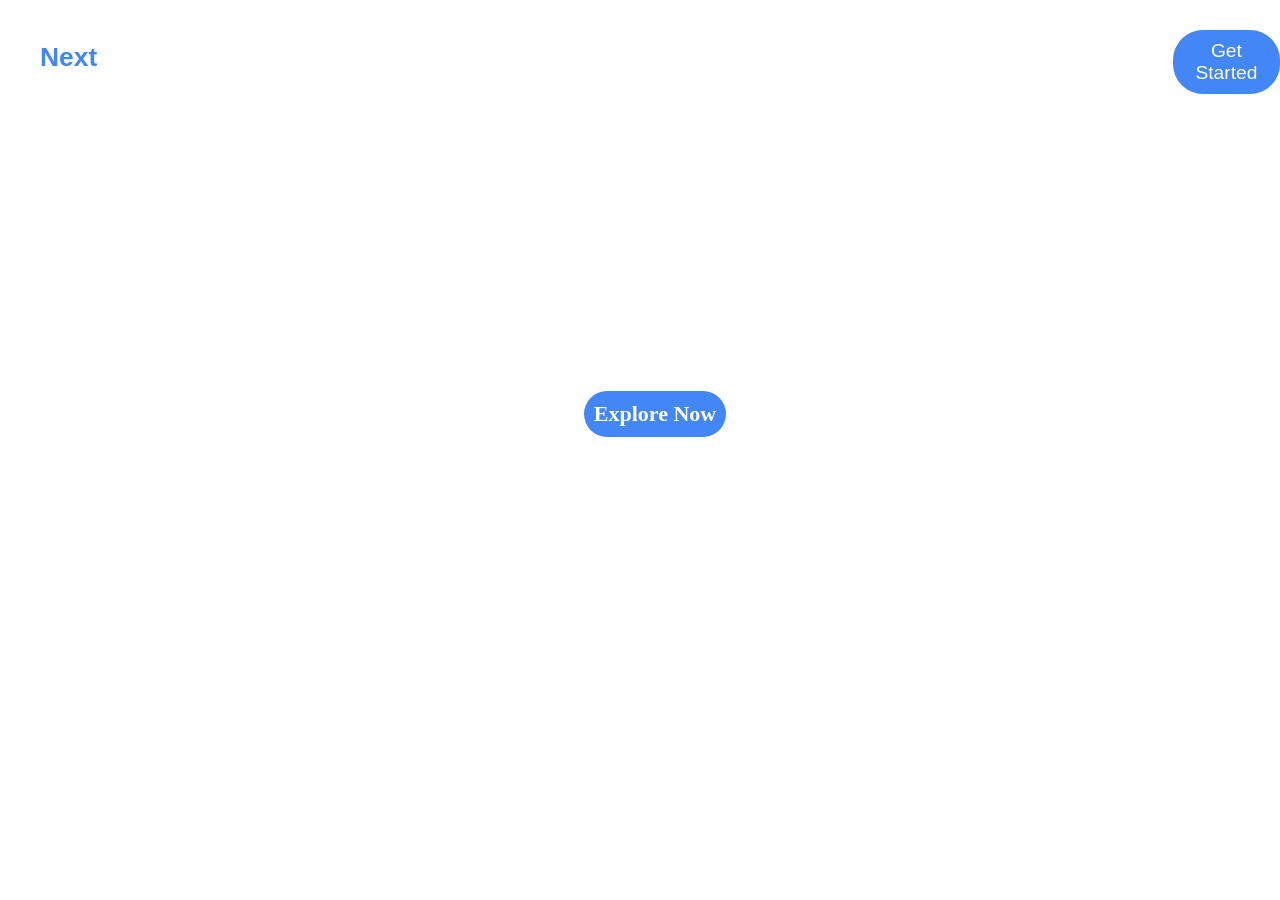
==== index.html @ 0abc8612 "Rename to index.html and style.css" ====
<!DOCTYPE html>
<html>
    <head>
<title> travel
</title>
<link rel="stylesheet" href="style.css">
    </head>
    <body>
    <section class="section">
<nav class="navbar">
<span class="logo">
    <p id="next">Next</p>
    <p id="gen">Gen</p>
</span>
<div class="link">
    <a href="#" class="link">Home</a>
    <a href="#" class="link">About
    </a>
    <a href="#" class="link">Destination</a>
    <a href="#" class="link">Blog</a>
    <a href="#" class="link">Contact</a>
</div>
<button class="button">
    Get Started
</button>

</nav>

<section class="hero">
    <div class="hero-content">
        <ul class="ul">
            <li> Explore</li>
            <li>Travel</li>
            <li>Live</li>
        </ul>
        <h1 class="h1"> Small steps <br>Big Adventures</h1>
        <p class="description">Life is not about the
destination,<br> its about the journey. </p>
    </div>
    <div class="hero-button">
        Explore Now
    </div>

</section>
</section>
    </body>
</html>
---- style.css ----
*{
text-decoration-line: none;
    margin: 0px;
    padding: 0px;
}
.section{
    background-image: url(image.png);
    background-repeat: no-repeat;
    background-size: cover;
    height: 100vh;

}
    .navbar{
        color: blue;
        display: flex;
        font-weight: bolder;
        padding-bottom: 20px;
        align-items: center;
    /* height: 80vh; */
    /* width:80vw ; */

    }
    .logo{
        display: flex;
        margin-left: 40px;
        margin-top: 20px;
        font-size: 22px;
        font-family: Verdana, Geneva, Tahoma, sans-serif;
    }
    #next{
        color: #4287f5;
        font-weight: bolder;

        font-size: larger;

    }
    #gen {
    color: white;
    font-size: larger;

    }
    .link{
        color: white;
        justify-content: space-around;
        align-items: center;
        margin-left: 90px;
        margin-top: 20px;
        font-size: 27px;
        gap:none;

    }

    button{
        background-color: #4287f5;
        color: white;
        border-radius: 30px;
        padding: 10px;
        margin-left: 140px;
        margin-top:30px ;
        font-size: 22px;
        border: none;
        font-size: larger;

    }
    .hero{
    /* height: 90vh; */
    text-align: center;
    align-items: center;
    font-size: 30px;
    }
    .ul{
        display: flex;
        color: white;
        font-size: 25px ;

        /* justify-content: space-evenly; */
        /* justify-content: space-between; */
        margin-left: 40px;
        margin-top: 90px;
        row-gap: 20px;
        gap: 20px;
    }
    .hero{
        color: white;
        font-size: 30px;
        font-weight: bolder;
        margin-left: 30px;
    }
    .description{
        margin-left: 30px;
        font-size: 25px;
        margin-top: 15px;
    }
    .hero-button{
        border: none;
        background-color: #4287f5;
        color: white;
        padding: 10px;
        border-radius: 30px;
        display: inline-block;
        font-size: 22px;
        margin-top: 20px;
    }
    h1{
        font-size: 30px;
    }
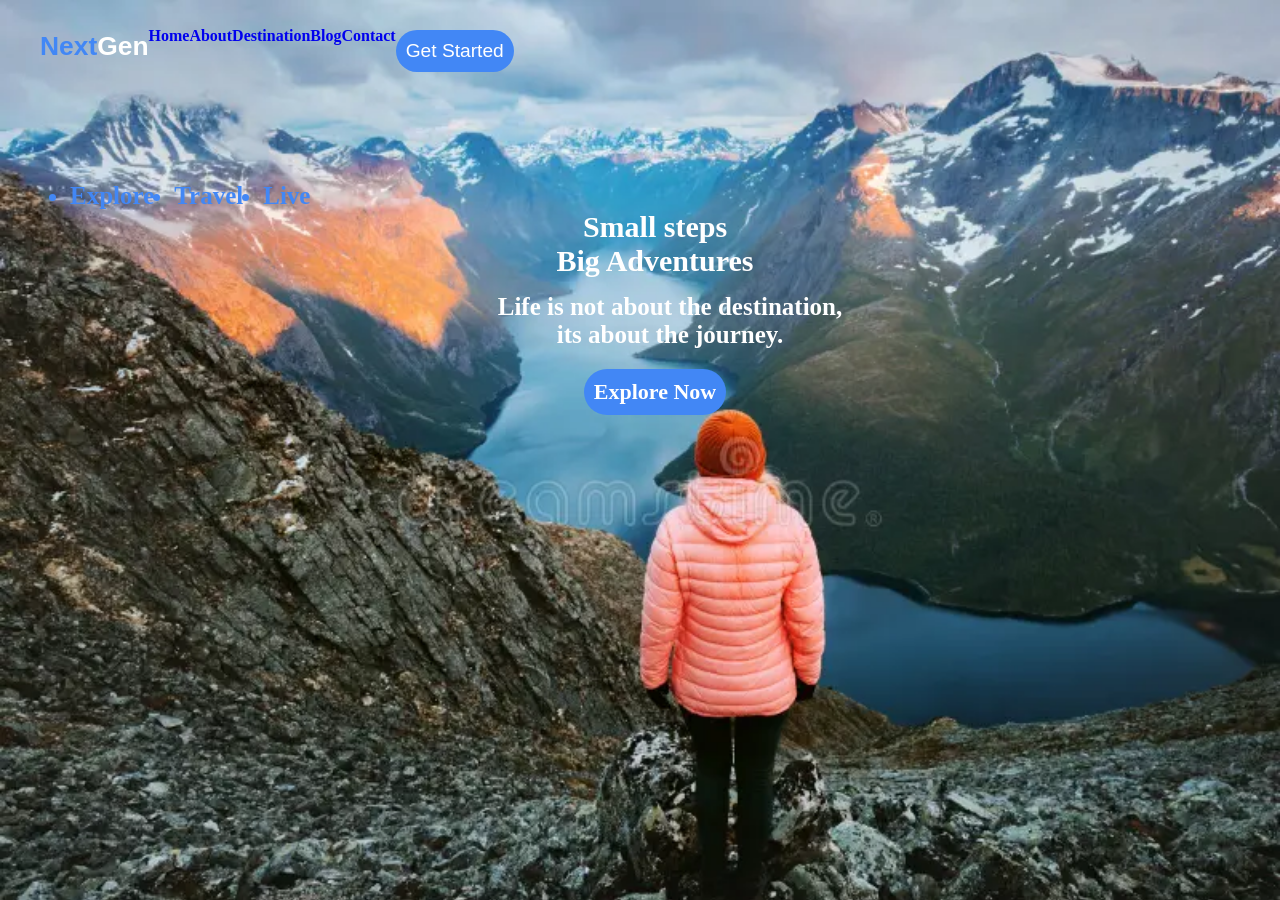
==== commit cc4763a5: "Update index.html" ====
--- a/index.html
+++ b/index.html
@@ -13,14 +13,13 @@
     <p id="next">Next</p>
     <p id="gen">Gen</p>
 </span>
-<div class="link">
-    <a href="#" class="link">Home</a>
-    <a href="#" class="link">About
+    <a href="#" id="Home">Home</a>
+    <a href="#" id="About">About
     </a>
-    <a href="#" class="link">Destination</a>
-    <a href="#" class="link">Blog</a>
-    <a href="#" class="link">Contact</a>
-</div>
+    <a href="#" id="Destination">Destination</a>
+    <a href="#" id="Blog">Blog</a>
+    <a href="#" id="Contact">Contact</a>
+
 <button class="button">
     Get Started
 </button>
--- a/style.css
+++ b/style.css
@@ -4,7 +4,7 @@
     padding: 0px;
 }
 .section{
-    background-image: url(image.png);
+    background-image: url( tavel.png);
     background-repeat: no-repeat;
     background-size: cover;
     height: 100vh;
@@ -45,7 +45,7 @@
         align-items: center;
         margin-left: 90px;
         margin-top: 20px;
-        font-size: 27px;
+        font-size: 23px;
         gap:none;
 
     }
@@ -55,7 +55,7 @@
         color: white;
         border-radius: 30px;
         padding: 10px;
-        margin-left: 140px;
+        margin-right: 140px;
         margin-top:30px ;
         font-size: 22px;
         border: none;
@@ -70,7 +70,7 @@
     }
     .ul{
         display: flex;
-        color: white;
+        color: #4287f5;
         font-size: 25px ;
 
         /* justify-content: space-evenly; */
@@ -103,4 +103,4 @@
     }
     h1{
         font-size: 30px;
-    }+    }
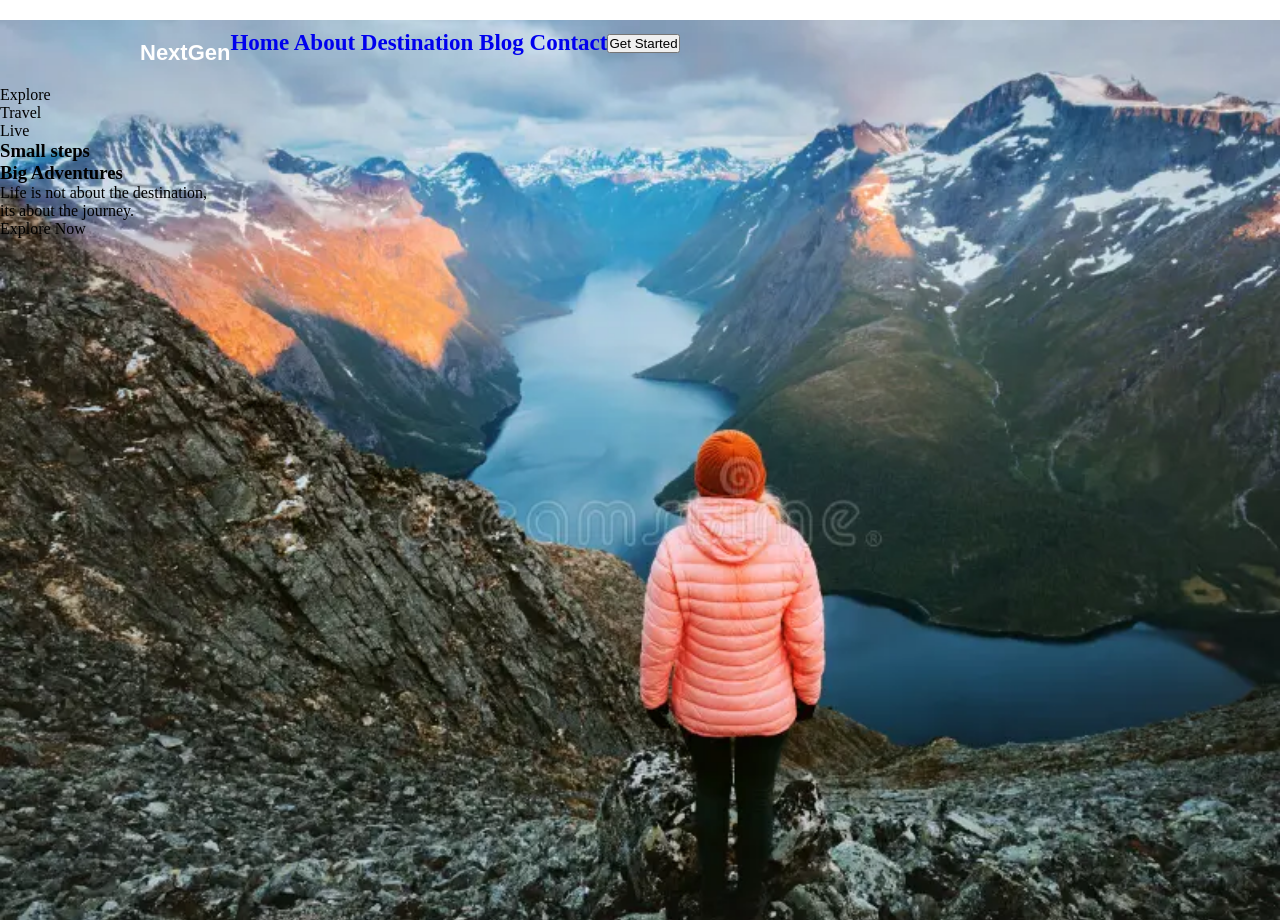
==== commit eef1ef4e: "Update index.html" ====
--- a/index.html
+++ b/index.html
@@ -13,12 +13,14 @@
     <p id="next">Next</p>
     <p id="gen">Gen</p>
 </span>
+    <div class"link">
     <a href="#" id="Home">Home</a>
     <a href="#" id="About">About
     </a>
     <a href="#" id="Destination">Destination</a>
     <a href="#" id="Blog">Blog</a>
     <a href="#" id="Contact">Contact</a>
+        </div>
 
 <button class="button">
     Get Started
--- a/style.css
+++ b/style.css
@@ -11,11 +11,17 @@
 
 }
     .navbar{
-        color: blue;
+        color: white;
+        align-items: center;
+        margin-top: 20px;
+        font-size: 23px;
+        text-align: center;
         display: flex;
         font-weight: bolder;
         padding-bottom: 20px;
-        align-items: center;
+        margin-left: 100px;
+        justify-content: space-betwwen
+        
     /* height: 80vh; */
     /* width:80vw ; */
 
@@ -26,7 +32,9 @@
         margin-top: 20px;
         font-size: 22px;
         font-family: Verdana, Geneva, Tahoma, sans-serif;
-    }
+    } 
+.link{
+    justify-content:space-between;
     #next{
         color: #4287f5;
         font-weight: bolder;
@@ -39,16 +47,27 @@
     font-size: larger;
 
     }
-    .link{
+
+#home{
         color: white;
-        justify-content: space-around;
-        align-items: center;
-        margin-left: 90px;
-        margin-top: 20px;
-        font-size: 23px;
-        gap:none;
+    }
+    #About{
+        color: white;
+        
+    }
+    #Destination{
+        color: white;
+    }
+    #Blog{
+        color: white;
+    }
+    #Contact{
+        color: white;
+    }
 
-    }
+
+
+
 
     button{
         background-color: #4287f5;
